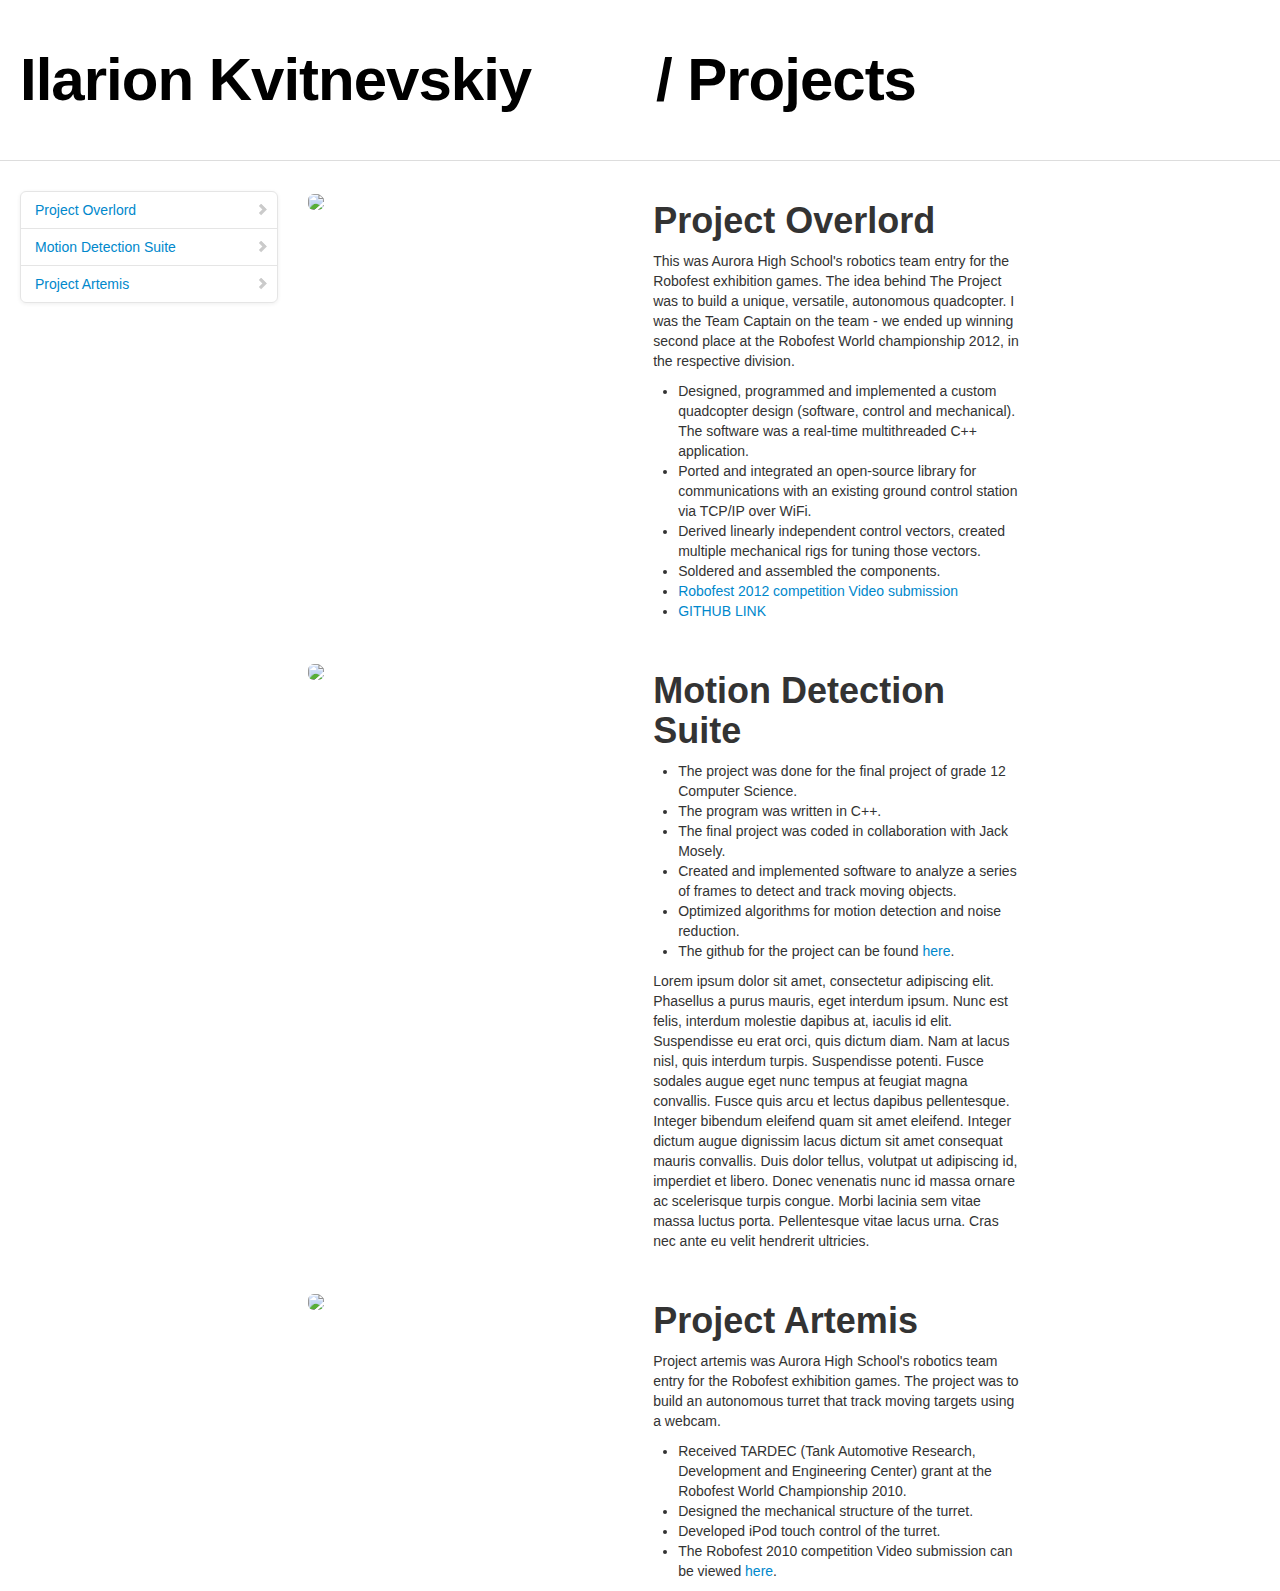
==== bootstraptest.html @ e92606df "Small text changes" ====
<!DOCTYPE html>
<html lang="en">
	<head>
		<title>Ilarion Kvitnevskiy</title>
		<link href="assets/css/bootstrap.css" rel="stylesheet">
		<link href="assets/css/bootstrap-responsive.css" rel="stylesheet">
		<link href="assets/css/docs.css" rel="stylesheet">
		
		<!--[if lt IE 9]>
		<script src="assets/html5shiv.js"></script>
		<![endif]-->

	</head>
	<body data-spy="scroll" data-target=".bs-docs-sidebar" data-offset="100">
	<header class="jumbotron subhead" id="overview">
		<div class="container-fluid">
			<div class="row-fluid">
			<div class="span6"><h1>Ilarion Kvitnevskiy</h1></div>
			<div class="span6"><h1>/ Projects</h1></div>
			</h1>
			</div>
		</div>
	</header>
	<div class="container-fluid">
		<div class="row-fluid">
			<div class="span3 bs-docs-sidebar">
					<ul class="nav nav-list bs-docs-sidenav affix-top">
						<li class=""><a href="#id_quad"><i class="icon-chevron-right"></i> Project Overlord</a></li>
						<li class=""><a href="#id_motiondetect"><i class="icon-chevron-right"></i> Motion Detection Suite</a></li>
						<li class=""><a href="#id_turret"><i class="icon-chevron-right"></i> Project Artemis</a></li>
					</ul>
				
			</div>
			

			
			<div class="span9">
				<div class="row-fluid">
					<section id="id_quad">
						<div class="span4">
							<div class="row">
							<img src="assets/img/quad/DSCN7754_025.JPG" class="img-rounded">
							</div>
							<!--<div class="row">
							<iframe  src="http://www.youtube.com/embed/2z2uKEWA9NI" frameborder="0" allowfullscreen></iframe>
							</div>-->
						</div>
						<div class="span5">
							<h1>Project Overlord</h1>
							<p>
							
								This was Aurora High School's robotics team entry for the Robofest exhibition games. The idea behind The Project was to build a unique, versatile, autonomous quadcopter. I was the Team Captain on the team - we ended up winning second place at the Robofest World championship 2012, in the respective division. </p>
							<ul>
								<li>Designed, programmed and implemented a custom quadcopter design (software, control and mechanical). The software was a real-time multithreaded C++ application.</li>
								<li>Ported and integrated an open-source library for communications with an existing ground control station via TCP/IP over WiFi.</li>
								<li>Derived linearly independent control vectors, created multiple mechanical rigs for tuning those vectors.</li>
								<li>Soldered and assembled the components.</li>
								<li><a href="http://www.youtube.com/watch?v=2z2uKEWA9NI">Robofest 2012 competition Video submission</a></li>
								<li><a href="https://github.com/larrykvit/quadcopter_flight_software">GITHUB LINK</a></li>
							</ul>
						</div>
					</section>
				</div>
				<div class="row-fluid">
					<section id="id_motiondetect">
						<div class="span4">
						<div class="row">
							<img src="http://3.bp.blogspot.com/-UqjWB9TwtiM/TYO5imrr7mI/AAAAAAAAC6s/7noT_Caae9M/s1600/5_25placeholder-hollywood.jpg" class="img-rounded">
							</div>
						</div>
						<div class="span5">
							<h1>Motion Detection Suite</h1>
							<p><ul>
								<li>The project was done for the final project of grade 12 Computer Science.</li>
								<li>The program was written in C++.</li>
								<li>The final project was coded in collaboration with Jack Mosely.</li>
								<li>Created and implemented software to analyze a series of frames to detect and track moving objects.</li>
								<li>Optimized algorithms for motion detection and noise reduction.</li>
								<li>The github for the project can be found <a href="https://github.com/larrykvit/Motion_Detection_Suite">here</a>.</li>
							</ul></p>
							<p>
							Lorem ipsum dolor sit amet, consectetur adipiscing elit. Phasellus a purus mauris, eget interdum ipsum. Nunc est felis, interdum molestie dapibus at, iaculis id elit. Suspendisse eu erat orci, quis dictum diam. Nam at lacus nisl, quis interdum turpis. Suspendisse potenti. Fusce sodales augue eget nunc tempus at feugiat magna convallis. Fusce quis arcu et lectus dapibus pellentesque. Integer bibendum eleifend quam sit amet eleifend. Integer dictum augue dignissim lacus dictum sit amet consequat mauris convallis. Duis dolor tellus, volutpat ut adipiscing id, imperdiet et libero. Donec venenatis nunc id massa ornare ac scelerisque turpis congue. Morbi lacinia sem vitae massa luctus porta. Pellentesque vitae lacus urna. Cras nec ante eu velit hendrerit ultricies.
							</p>
						</div>
					</section>
				</div>
				<div class="row-fluid">
					<section id="id_turret">
						<div class="span4">
						<div class="row">
							<img src="http://3.bp.blogspot.com/-UqjWB9TwtiM/TYO5imrr7mI/AAAAAAAAC6s/7noT_Caae9M/s1600/5_25placeholder-hollywood.jpg" class="img-rounded">
						</div>
						</div>
						<div class="span5">
							<h1>Project Artemis</h1>
							<p>Project artemis was Aurora High School's robotics team entry for the Robofest exhibition games.
							The project was to build an autonomous turret that track moving targets using a webcam.</p>
							<p>
							<ul>
								<li>Received TARDEC (Tank Automotive Research, Development and Engineering Center) grant at the Robofest World Championship 2010.</li>
								<li>Designed the mechanical structure of the turret.</li>
								<li>Developed iPod touch control of the turret.</li>
								<li>The Robofest 2010 competition Video submission can be viewed <a href="http://www.artemis.cheshire.ca/artemis.html">here</a>.
							</ul></p>
						</div>
					</section>
				</div>
				
			</div>
		</div>
	</div>
	<!--Footer-->
	<div class="container-fluid">
	
	</div>
	<!--At the end of the document so the page loads faster-->
	<script src="assets/js/jquery-1.8.2.min.js"></script>
	<script src="assets/js/bootstrap.js"></script>
	<script src="assets/js/my_navbar.js"></script>
	<script type="text/javascript">

	  var _gaq = _gaq || [];
	  _gaq.push(['_setAccount', 'UA-35232769-1']);
	  _gaq.push(['_trackPageview']);

	  (function() {
		var ga = document.createElement('script'); ga.type = 'text/javascript'; ga.async = true;
		ga.src = ('https:' == document.location.protocol ? 'https://ssl' : 'http://www') + '.google-analytics.com/ga.js';
		var s = document.getElementsByTagName('script')[0]; s.parentNode.insertBefore(ga, s);
	  })();

	</script>
	</body>
	
</html>
---- assets/css/docs.css ----
/* Add additional stylesheets below
-------------------------------------------------- */
/*
  Bootstrap's documentation styles
  Special styles for presenting Bootstrap's documentation and examples
*/



/* Body and structure
-------------------------------------------------- */

body {
  position: relative;
  padding-top: 40px;
}

/* Code in headings */
h3 code {
  font-size: 14px;
  font-weight: normal;
}



/* Tweak navbar brand link to be super sleek
-------------------------------------------------- */

body > .navbar {
  font-size: 13px;
}

/* Change the docs' brand */
body > .navbar .brand {
  padding-right: 0;
  padding-left: 0;
  margin-left: 20px;
  float: right;
  font-weight: bold;
  color: #000;
  text-shadow: 0 1px 0 rgba(255,255,255,.1), 0 0 30px rgba(255,255,255,.125);
  -webkit-transition: all .2s linear;
     -moz-transition: all .2s linear;
          transition: all .2s linear;
}
body > .navbar .brand:hover {
  text-decoration: none;
  text-shadow: 0 1px 0 rgba(255,255,255,.1), 0 0 30px rgba(255,255,255,.4);
}


/* Sections
-------------------------------------------------- */

/* padding for in-page bookmarks and fixed navbar */
section {
  padding-top: 30px;
}
section > .page-header,
section > .lead {
  color: #5a5a5a;
}
section > ul li {
  margin-bottom: 5px;
}

/* Separators (hr) */
.bs-docs-separator {
  margin: 40px 0 39px;
}

/* Faded out hr */
hr.soften {
  height: 1px;
  margin: 70px 0;
  background-image: -webkit-linear-gradient(left, rgba(0,0,0,0), rgba(0,0,0,.1), rgba(0,0,0,0));
  background-image:    -moz-linear-gradient(left, rgba(0,0,0,0), rgba(0,0,0,.1), rgba(0,0,0,0));
  background-image:     -ms-linear-gradient(left, rgba(0,0,0,0), rgba(0,0,0,.1), rgba(0,0,0,0));
  background-image:      -o-linear-gradient(left, rgba(0,0,0,0), rgba(0,0,0,.1), rgba(0,0,0,0));
  border: 0;
}



/* Jumbotrons
-------------------------------------------------- */

/* Base class
------------------------- */
.jumbotron {
  position: relative;
  padding: 0 0 40px 0;
  color: #000;
  text-align: center;
  }
.jumbotron h1 {
  font-size: 80px;
  font-weight: bold;
  letter-spacing: -1px;
  line-height: 1;
}
.jumbotron p {
  font-size: 24px;
  font-weight: 300;
  line-height: 30px;
  margin-bottom: 30px;
}

/* Link styles (used on .masthead-links as well) */
.jumbotron a {
  color: #fff;
  color: rgba(255,255,255,.5);
  -webkit-transition: all .2s ease-in-out;
     -moz-transition: all .2s ease-in-out;
          transition: all .2s ease-in-out;
}
.jumbotron a:hover {
  color: #fff;
  text-shadow: 0 0 10px rgba(255,255,255,.25);
}

/* Download button */
.masthead .btn {
  padding: 14px 24px;
  font-size: 24px;
  font-weight: 200;
  color: #fff; /* redeclare to override the `.jumbotron a` */
  border: 0;
  -webkit-border-radius: 6px;
     -moz-border-radius: 6px;
          border-radius: 6px;
  -webkit-box-shadow: inset 0 1px 0 rgba(255,255,255,.1), 0 1px 5px rgba(0,0,0,.25);
     -moz-box-shadow: inset 0 1px 0 rgba(255,255,255,.1), 0 1px 5px rgba(0,0,0,.25);
          box-shadow: inset 0 1px 0 rgba(255,255,255,.1), 0 1px 5px rgba(0,0,0,.25);
  -webkit-transition: none;
     -moz-transition: none;
          transition: none;
}
.masthead .btn:hover {
  -webkit-box-shadow: inset 0 1px 0 rgba(255,255,255,.1), 0 1px 5px rgba(0,0,0,.25);
     -moz-box-shadow: inset 0 1px 0 rgba(255,255,255,.1), 0 1px 5px rgba(0,0,0,.25);
          box-shadow: inset 0 1px 0 rgba(255,255,255,.1), 0 1px 5px rgba(0,0,0,.25);
}
.masthead .btn:active {
  -webkit-box-shadow: inset 0 2px 4px rgba(0,0,0,.1), 0 1px 0 rgba(255,255,255,.1);
     -moz-box-shadow: inset 0 2px 4px rgba(0,0,0,.1), 0 1px 0 rgba(255,255,255,.1);
          box-shadow: inset 0 2px 4px rgba(0,0,0,.1), 0 1px 0 rgba(255,255,255,.1);
}


/* Pattern overlay
------------------------- */
.jumbotron .container {
  position: relative;
  z-index: 2;
}
.jumbotron:after {
  content: '';
  display: block;
  position: absolute;
  top: 0;
  right: 0;
  bottom: 0;
  left: 0;
  opacity: .4;
}

/* Masthead (docs home)
------------------------- */
.masthead {
  padding: 70px 0 80px;
  margin-bottom: 0;
  color: #fff;
}
.masthead h1 {
  font-size: 120px;
  line-height: 1;
  letter-spacing: -2px;
}
.masthead p {
  font-size: 40px;
  font-weight: 200;
  line-height: 1.25;
}

/* Textual links in masthead */
.masthead-links {
  margin: 0;
  list-style: none;
}
.masthead-links li {
  display: inline;
  padding: 0 10px;
  color: rgba(255,255,255,.25);
}

/* Social proof buttons from GitHub & Twitter */
.bs-docs-social {
  padding: 15px 0;
  text-align: center;
  background-color: #f5f5f5;
  border-top: 1px solid #fff;
  border-bottom: 1px solid #ddd;
}

/* Quick links on Home */
.bs-docs-social-buttons {
  margin-left: 0;
  margin-bottom: 0;
  padding-left: 0;
  list-style: none;
}
.bs-docs-social-buttons li {
  display: inline-block;
  padding: 5px 8px;
  line-height: 1;
  *display: inline;
  *zoom: 1;
}

/* Subhead (other pages)
------------------------- */
.subhead {
  text-align: left;
  border-bottom: 1px solid #ddd;
}
.subhead h1 {
  font-size: 60px;
}
.subhead p {
  margin-bottom: 20px;
}
.subhead .navbar {
  display: none;
}



/* Marketing section of Overview
-------------------------------------------------- */

.marketing {
  text-align: center;
  color: #5a5a5a;
}
.marketing h1 {
  margin: 60px 0 10px;
  font-size: 60px;
  font-weight: 200;
  line-height: 1;
  letter-spacing: -1px;
}
.marketing h2 {
  font-weight: 200;
  margin-bottom: 5px;
}
.marketing p {
  font-size: 16px;
  line-height: 1.5;
}
.marketing .marketing-byline {
  margin-bottom: 40px;
  font-size: 20px;
  font-weight: 300;
  line-height: 25px;
  color: #999;
}
.marketing img {
  display: block;
  margin: 0 auto 30px;
}



/* Footer
-------------------------------------------------- */

.footer {
  padding: 70px 0;
  margin-top: 70px;
  border-top: 1px solid #e5e5e5;
  background-color: #f5f5f5;
}
.footer p {
  margin-bottom: 0;
  color: #777;
}
.footer-links {
  margin: 10px 0;
}
.footer-links li {
  display: inline;
  margin-right: 10px;
}



/* Special grid styles
-------------------------------------------------- */

.show-grid {
  margin-top: 10px;
  margin-bottom: 20px;
}
.show-grid [class*="span"] {
  background-color: #eee;
  text-align: center;
  -webkit-border-radius: 3px;
     -moz-border-radius: 3px;
          border-radius: 3px;
  min-height: 40px;
  line-height: 40px;
}
.show-grid:hover [class*="span"] {
  background: #ddd;
}
.show-grid .show-grid {
  margin-top: 0;
  margin-bottom: 0;
}
.show-grid .show-grid [class*="span"] {
  background-color: #ccc;
}



/* Mini layout previews
-------------------------------------------------- */
.mini-layout {
  border: 1px solid #ddd;
  -webkit-border-radius: 6px;
     -moz-border-radius: 6px;
          border-radius: 6px;
  -webkit-box-shadow: 0 1px 2px rgba(0,0,0,.075);
     -moz-box-shadow: 0 1px 2px rgba(0,0,0,.075);
          box-shadow: 0 1px 2px rgba(0,0,0,.075);
}
.mini-layout,
.mini-layout .mini-layout-body,
.mini-layout.fluid .mini-layout-sidebar {
  height: 300px;
}
.mini-layout {
  margin-bottom: 20px;
  padding: 9px;
}
.mini-layout div {
  -webkit-border-radius: 3px;
     -moz-border-radius: 3px;
          border-radius: 3px;
}
.mini-layout .mini-layout-body {
  background-color: #dceaf4;
  margin: 0 auto;
  width: 70%;
}
.mini-layout.fluid .mini-layout-sidebar,
.mini-layout.fluid .mini-layout-header,
.mini-layout.fluid .mini-layout-body {
  float: left;
}
.mini-layout.fluid .mini-layout-sidebar {
  background-color: #bbd8e9;
  width: 20%;
}
.mini-layout.fluid .mini-layout-body {
  width: 77.5%;
  margin-left: 2.5%;
}



/* Download page
-------------------------------------------------- */

.download .page-header {
  margin-top: 36px;
}
.page-header .toggle-all {
  margin-top: 5px;
}

/* Space out h3s when following a section */
.download h3 {
  margin-bottom: 5px;
}
.download-builder input + h3,
.download-builder .checkbox + h3 {
  margin-top: 9px;
}

/* Fields for variables */
.download-builder input[type=text] {
  margin-bottom: 9px;
  font-family: Menlo, Monaco, "Courier New", monospace;
  font-size: 12px;
  color: #d14;
}
.download-builder input[type=text]:focus {
  background-color: #fff;
}

/* Custom, larger checkbox labels */
.download .checkbox {
  padding: 6px 10px 6px 25px;
  font-size: 13px;
  line-height: 18px;
  color: #555;
  background-color: #f9f9f9;
  -webkit-border-radius: 3px;
     -moz-border-radius: 3px;
          border-radius: 3px;
  cursor: pointer;
}
.download .checkbox:hover {
  color: #333;
  background-color: #f5f5f5;
}
.download .checkbox small {
  font-size: 12px;
  color: #777;
}

/* Variables section */
#variables label {
  margin-bottom: 0;
}

/* Giant download button */
.download-btn {
  margin: 36px 0 108px;
}
#download p,
#download h4 {
  max-width: 50%;
  margin: 0 auto;
  color: #999;
  text-align: center;
}
#download h4 {
  margin-bottom: 0;
}
#download p {
  margin-bottom: 18px;
}
.download-btn .btn {
  display: block;
  width: auto;
  padding: 19px 24px;
  margin-bottom: 27px;
  font-size: 30px;
  line-height: 1;
  text-align: center;
  -webkit-border-radius: 6px;
     -moz-border-radius: 6px;
          border-radius: 6px;
}



/* Misc
-------------------------------------------------- */

/* Make tables spaced out a bit more */
h2 + table,
h3 + table,
h4 + table,
h2 + .row {
  margin-top: 5px;
}

/* Example sites showcase */
.example-sites {
  xmargin-left: 20px;
}
.example-sites img {
  max-width: 100%;
  margin: 0 auto;
}

.scrollspy-example {
  height: 200px;
  overflow: auto;
  position: relative;
}


/* Fake the :focus state to demo it */
.focused {
  border-color: rgba(82,168,236,.8);
  -webkit-box-shadow: inset 0 1px 3px rgba(0,0,0,.1), 0 0 8px rgba(82,168,236,.6);
     -moz-box-shadow: inset 0 1px 3px rgba(0,0,0,.1), 0 0 8px rgba(82,168,236,.6);
          box-shadow: inset 0 1px 3px rgba(0,0,0,.1), 0 0 8px rgba(82,168,236,.6);
  outline: 0;
}

/* For input sizes, make them display block */
.docs-input-sizes select,
.docs-input-sizes input[type=text] {
  display: block;
  margin-bottom: 9px;
}

/* Icons
------------------------- */
.the-icons {
  margin-left: 0;
  list-style: none;
}
.the-icons li {
  float: left;
  width: 25%;
  line-height: 25px;
}
.the-icons i:hover {
  background-color: rgba(255,0,0,.25);
}

/* Example page
------------------------- */
.bootstrap-examples p {
  font-size: 13px;
  line-height: 18px;
}
.bootstrap-examples .thumbnail {
  margin-bottom: 9px;
  background-color: #fff;
}



/* Bootstrap code examples
-------------------------------------------------- */

/* Base class */
.bs-docs-example {
  position: relative;
  margin: 15px 0;
  padding: 39px 19px 14px;
  *padding-top: 19px;
  background-color: #fff;
  border: 1px solid #ddd;
  -webkit-border-radius: 4px;
     -moz-border-radius: 4px;
          border-radius: 4px;
}

/* Echo out a label for the example */
.bs-docs-example:after {
  content: "Example";
  position: absolute;
  top: -1px;
  left: -1px;
  padding: 3px 7px;
  font-size: 12px;
  font-weight: bold;
  background-color: #f5f5f5;
  border: 1px solid #ddd;
  color: #9da0a4;
  -webkit-border-radius: 4px 0 4px 0;
     -moz-border-radius: 4px 0 4px 0;
          border-radius: 4px 0 4px 0;
}

/* Remove spacing between an example and it's code */
.bs-docs-example + .prettyprint {
  margin-top: -20px;
  padding-top: 15px;
}

/* Tweak examples
------------------------- */
.bs-docs-example > p:last-child {
  margin-bottom: 0;
}
.bs-docs-example .table,
.bs-docs-example .progress,
.bs-docs-example .well,
.bs-docs-example .alert,
.bs-docs-example .hero-unit,
.bs-docs-example .pagination,
.bs-docs-example .navbar,
.bs-docs-example > .nav,
.bs-docs-example blockquote {
  margin-bottom: 5px;
}
.bs-docs-example .pagination {
  margin-top: 0;
}
.bs-navbar-top-example,
.bs-navbar-bottom-example {
  z-index: 1;
  padding: 0;
  height: 90px;
  overflow: hidden; /* cut the drop shadows off */
}
.bs-navbar-top-example .navbar-fixed-top,
.bs-navbar-bottom-example .navbar-fixed-bottom {
  margin-left: 0;
  margin-right: 0;
}
.bs-navbar-top-example {
  -webkit-border-radius: 0 0 4px 4px;
     -moz-border-radius: 0 0 4px 4px;
          border-radius: 0 0 4px 4px;
}
.bs-navbar-top-example:after {
  top: auto;
  bottom: -1px;
  -webkit-border-radius: 0 4px 0 4px;
     -moz-border-radius: 0 4px 0 4px;
          border-radius: 0 4px 0 4px;
}
.bs-navbar-bottom-example {
  -webkit-border-radius: 4px 4px 0 0;
     -moz-border-radius: 4px 4px 0 0;
          border-radius: 4px 4px 0 0;
}
.bs-navbar-bottom-example .navbar {
  margin-bottom: 0;
}
form.bs-docs-example {
  padding-bottom: 19px;
}

/* Images */
.bs-docs-example-images img {
  margin: 10px;
  display: inline-block;
}

/* Tooltips */
.bs-docs-tooltip-examples {
  text-align: center;
  margin: 0 0 10px;
  list-style: none;
}
.bs-docs-tooltip-examples li {
  display: inline;
  padding: 0 10px;
}

/* Popovers */
.bs-docs-example-popover {
  padding-bottom: 24px;
  background-color: #f9f9f9;
}
.bs-docs-example-popover .popover {
  position: relative;
  display: block;
  float: left;
  width: 260px;
  margin: 20px;
}



/* Responsive docs
-------------------------------------------------- */

/* Utility classes table
------------------------- */
.responsive-utilities th small {
  display: block;
  font-weight: normal;
  color: #999;
}
.responsive-utilities tbody th {
  font-weight: normal;
}
.responsive-utilities td {
  text-align: center;
}
.responsive-utilities td.is-visible {
  color: #468847;
  background-color: #dff0d8 !important;
}
.responsive-utilities td.is-hidden {
  color: #ccc;
  background-color: #f9f9f9 !important;
}

/* Responsive tests
------------------------- */
.responsive-utilities-test {
  margin-top: 5px;
  margin-left: 0;
  list-style: none;
  overflow: hidden; /* clear floats */
}
.responsive-utilities-test li {
  position: relative;
  float: left;
  width: 25%;
  height: 43px;
  font-size: 14px;
  font-weight: bold;
  line-height: 43px;
  color: #999;
  text-align: center;
  border: 1px solid #ddd;
  -webkit-border-radius: 4px;
     -moz-border-radius: 4px;
          border-radius: 4px;
}
.responsive-utilities-test li + li {
  margin-left: 10px;
}
.responsive-utilities-test span {
  position: absolute;
  top:    -1px;
  left:   -1px;
  right:  -1px;
  bottom: -1px;
  -webkit-border-radius: 4px;
     -moz-border-radius: 4px;
          border-radius: 4px;
}
.responsive-utilities-test span {
  color: #468847;
  background-color: #dff0d8;
  border: 1px solid #d6e9c6;
}



/* Sidenav for Docs
-------------------------------------------------- */

.bs-docs-sidenav {
  width: 228px;
  margin: 30px 0 0;
  padding: 0;
  background-color: #fff;
  -webkit-border-radius: 6px;
     -moz-border-radius: 6px;
          border-radius: 6px;
  -webkit-box-shadow: 0 1px 4px rgba(0,0,0,.065);
     -moz-box-shadow: 0 1px 4px rgba(0,0,0,.065);
          box-shadow: 0 1px 4px rgba(0,0,0,.065);
}
.bs-docs-sidenav > li > a {
  display: block;
  *width: 190px;
  margin: 0 0 -1px;
  padding: 8px 14px;
  border: 1px solid #e5e5e5;
}
.bs-docs-sidenav > li:first-child > a {
  -webkit-border-radius: 6px 6px 0 0;
     -moz-border-radius: 6px 6px 0 0;
          border-radius: 6px 6px 0 0;
}
.bs-docs-sidenav > li:last-child > a {
  -webkit-border-radius: 0 0 6px 6px;
     -moz-border-radius: 0 0 6px 6px;
          border-radius: 0 0 6px 6px;
}
.bs-docs-sidenav > .active > a {
  position: relative;
  z-index: 2;
  padding: 9px 15px;
  border: 0;
  text-shadow: 0 1px 0 rgba(0,0,0,.15);
  -webkit-box-shadow: inset 1px 0 0 rgba(0,0,0,.1), inset -1px 0 0 rgba(0,0,0,.1);
     -moz-box-shadow: inset 1px 0 0 rgba(0,0,0,.1), inset -1px 0 0 rgba(0,0,0,.1);
          box-shadow: inset 1px 0 0 rgba(0,0,0,.1), inset -1px 0 0 rgba(0,0,0,.1);
}
/* Chevrons */
.bs-docs-sidenav .icon-chevron-right {
  float: right;
  margin-top: 2px;
  margin-right: -6px;
  opacity: .25;
}
.bs-docs-sidenav > li > a:hover {
  background-color: #f5f5f5;
}
.bs-docs-sidenav a:hover .icon-chevron-right {
  opacity: .5;
}
.bs-docs-sidenav .active .icon-chevron-right,
.bs-docs-sidenav .active a:hover .icon-chevron-right {
  background-image: url(../img/glyphicons-halflings-white.png);
  opacity: 1;
}
.bs-docs-sidenav.affix {
  top: 40px;
}
.bs-docs-sidenav.affix-bottom {
  position: absolute;
  top: auto;
  bottom: 270px;
}




/* Responsive
-------------------------------------------------- */

/* Desktop large
------------------------- */
@media (min-width: 1200px) {
  .bs-docs-container {
    max-width: 970px;
  }
  .bs-docs-sidenav {
    width: 258px;
  }
}

/* Desktop
------------------------- */
@media (max-width: 980px) {
  /* Unfloat brand */
  body > .navbar-fixed-top .brand {
    float: left;
    margin-left: 0;
    padding-left: 10px;
    padding-right: 10px;
  }

  /* Inline-block quick links for more spacing */
  .quick-links li {
    display: inline-block;
    margin: 5px;
  }

  /* When affixed, space properly */
  .bs-docs-sidenav {
    top: 0;
    margin-top: 30px;
    margin-right: 0;
  }
}

/* Tablet to desktop
------------------------- */
@media (min-width: 768px) and (max-width: 980px) {
  /* Remove any padding from the body */
  body {
    padding-top: 0;
  }
  /* Widen masthead and social buttons to fill body padding */
  .jumbotron {
    margin-top: -20px; /* Offset bottom margin on .navbar */
  }
  /* Adjust sidenav width */
  .bs-docs-sidenav {
    width: 166px;
    margin-top: 20px;
  }
  .bs-docs-sidenav.affix {
    top: 0;
  }
}

/* Tablet
------------------------- */
@media (max-width: 767px) {
  /* Remove any padding from the body */
  body {
    padding-top: 0;
  }

  /* Widen masthead and social buttons to fill body padding */
  .jumbotron {
    padding: 40px 20px;
    margin-top:   -20px; /* Offset bottom margin on .navbar */
    margin-right: -20px;
    margin-left:  -20px;
  }
  .masthead h1 {
    font-size: 90px;
  }
  .masthead p,
  .masthead .btn {
    font-size: 24px;
  }
  .marketing .span4 {
    margin-bottom: 40px;
  }
  .bs-docs-social {
    margin: 0 -20px;
  }

  /* Space out the show-grid examples */
  .show-grid [class*="span"] {
    margin-bottom: 5px;
  }

  /* Sidenav */
  .bs-docs-sidenav {
    width: auto;
    margin-bottom: 20px;
  }
  .bs-docs-sidenav.affix {
    position: static;
    width: auto;
    top: 0;
  }

  /* Unfloat the back to top link in footer */
  .footer {
    margin-left: -20px;
    margin-right: -20px;
    padding-left: 20px;
    padding-right: 20px;
  }
  .footer p {
    margin-bottom: 9px;
  }
}

/* Landscape phones
------------------------- */
@media (max-width: 480px) {
  /* Remove padding above jumbotron */
  body {
    padding-top: 0;
  }

  /* Change up some type stuff */
  h2 small {
    display: block;
  }

  /* Downsize the jumbotrons */
  .jumbotron h1 {
    font-size: 60px;
  }
  .jumbotron p,
  .jumbotron .btn {
    font-size: 20px;
  }
  .jumbotron .btn {
    display: block;
    margin: 0 auto;
  }

  /* center align subhead text like the masthead */
  .subhead h1,
  .subhead p {
    text-align: center;
  }

  /* Marketing on home */
  .marketing h1 {
    font-size: 40px;
  }

  /* center example sites */
  .example-sites {
    margin-left: 0;
  }
  .example-sites > li {
    float: none;
    display: block;
    max-width: 280px;
    margin: 0 auto 18px;
    text-align: center;
  }
  .example-sites .thumbnail > img {
    max-width: 270px;
  }

  /* Do our best to make tables work in narrow viewports */
  table code {
    white-space: normal;
    word-wrap: break-word;
    word-break: break-all;
  }

  /* Modal example */
  .modal-example .modal {
    position: relative;
    top: auto;
    right: auto;
    bottom: auto;
    left: auto;
  }

  /* Unfloat the back to top in footer to prevent odd text wrapping */
  .footer .pull-right {
    float: none;
  }
}
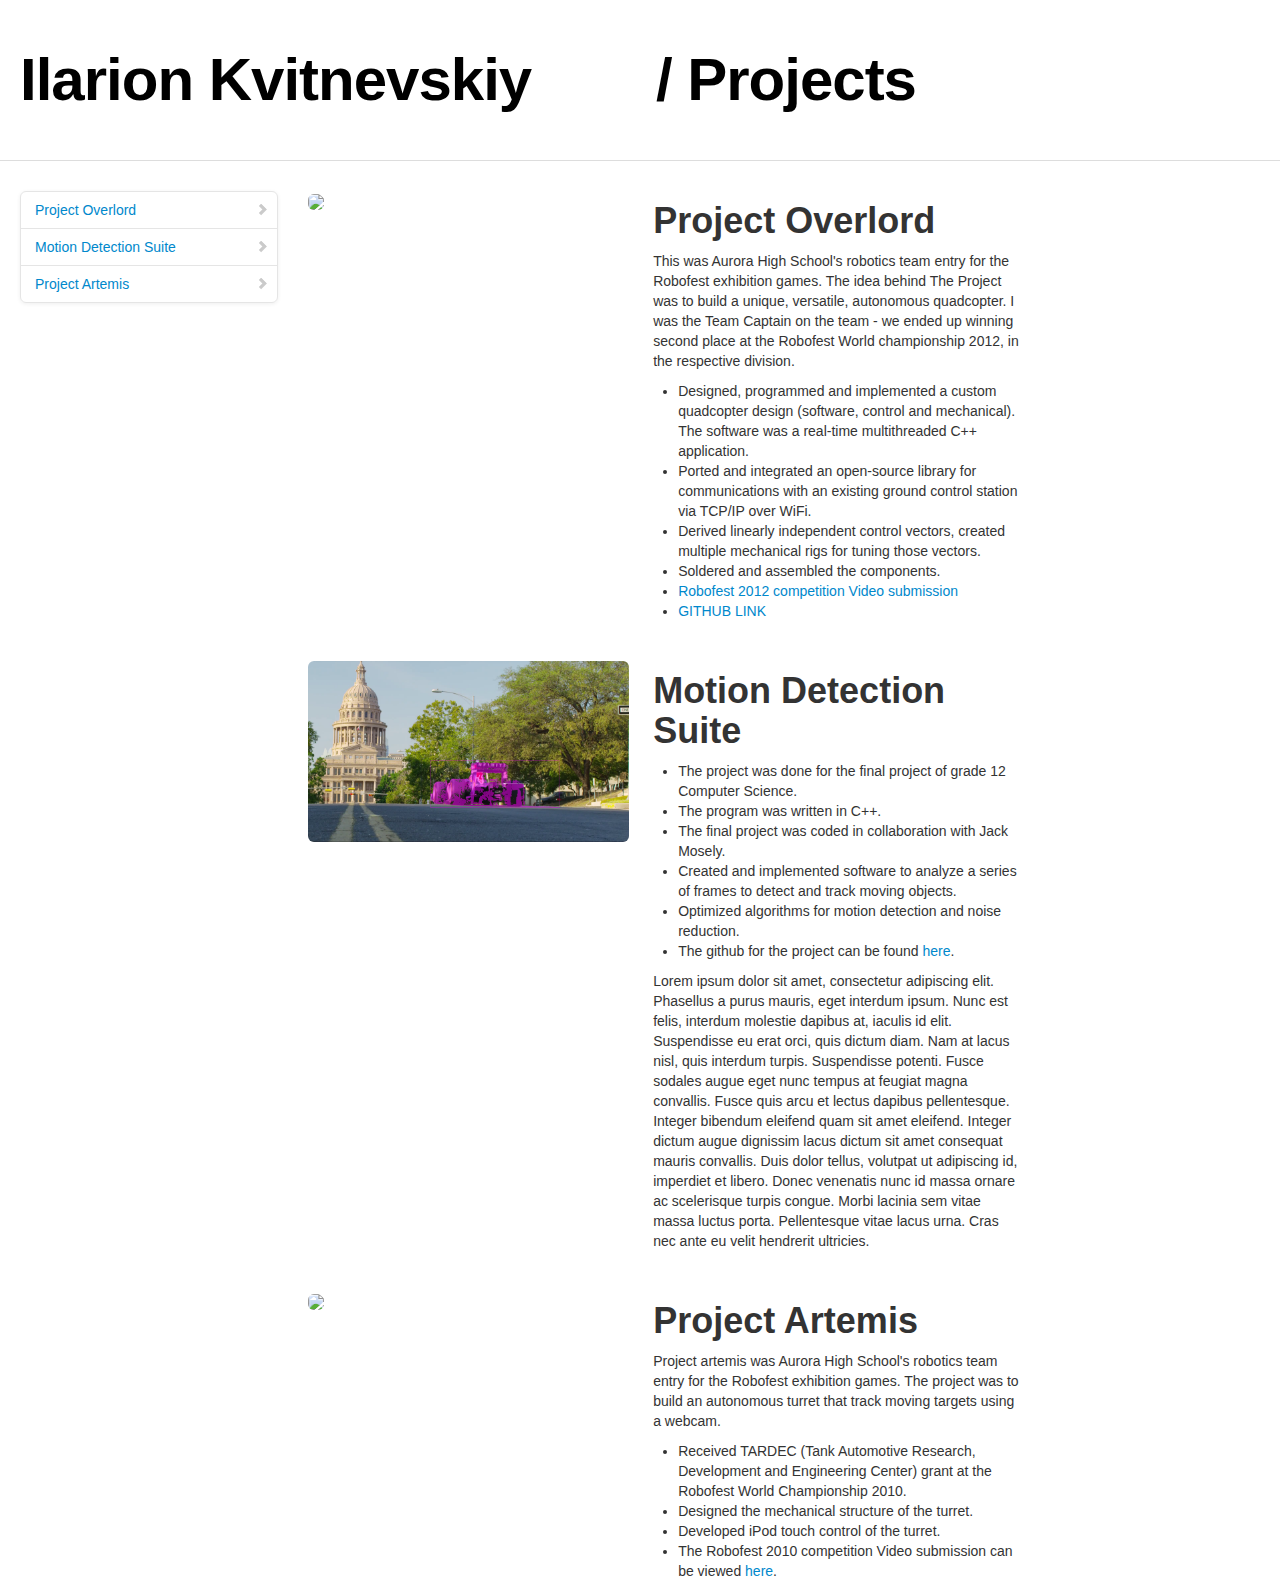
==== commit 0e8a3d29: "Added new image" ====
--- a/bootstraptest.html
+++ b/bootstraptest.html
@@ -65,7 +65,7 @@
 					<section id="id_motiondetect">
 						<div class="span4">
 						<div class="row">
-							<img src="http://3.bp.blogspot.com/-UqjWB9TwtiM/TYO5imrr7mI/AAAAAAAAC6s/7noT_Caae9M/s1600/5_25placeholder-hollywood.jpg" class="img-rounded">
+							<img src="assets/img/image_m6.png" class="img-rounded">
 							</div>
 						</div>
 						<div class="span5">
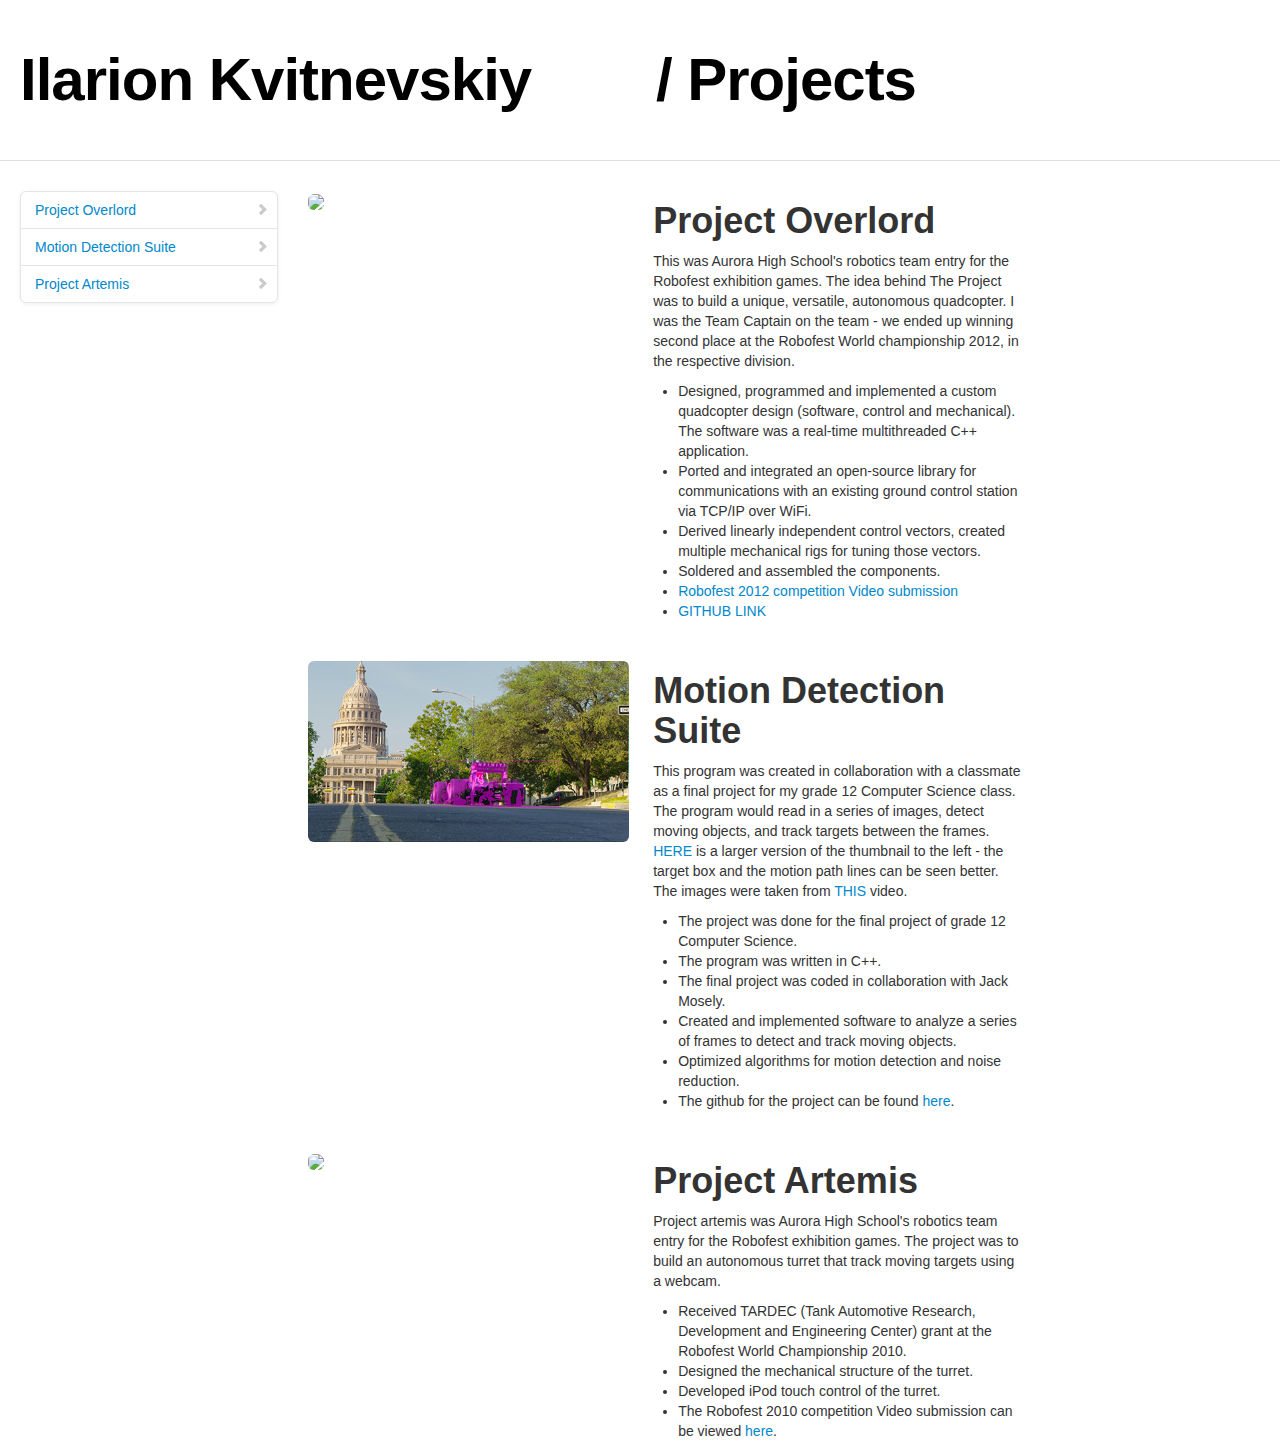
==== commit 87eae5e3: "More images, more text" ====
--- a/bootstraptest.html
+++ b/bootstraptest.html
@@ -65,11 +65,12 @@
 					<section id="id_motiondetect">
 						<div class="span4">
 						<div class="row">
-							<img src="assets/img/image_m6.png" class="img-rounded">
+							<img src="assets/img/image_m6_025.png" class="img-rounded">
 							</div>
 						</div>
 						<div class="span5">
 							<h1>Motion Detection Suite</h1>
+							<p>This program was created in collaboration with a classmate as a final project for my grade 12 Computer Science class. The program would read in a series of images, detect moving objects, and track targets between the frames. <a href="/assets/img/image_m6.png">HERE</a> is a larger version of the thumbnail to the left - the target box and the motion path lines can be seen better. The images were taken from <a href="http://www.youtube.com/watch?v=0tEHQJn_hxo">THIS</a> video.</p>
 							<p><ul>
 								<li>The project was done for the final project of grade 12 Computer Science.</li>
 								<li>The program was written in C++.</li>
@@ -78,9 +79,6 @@
 								<li>Optimized algorithms for motion detection and noise reduction.</li>
 								<li>The github for the project can be found <a href="https://github.com/larrykvit/Motion_Detection_Suite">here</a>.</li>
 							</ul></p>
-							<p>
-							Lorem ipsum dolor sit amet, consectetur adipiscing elit. Phasellus a purus mauris, eget interdum ipsum. Nunc est felis, interdum molestie dapibus at, iaculis id elit. Suspendisse eu erat orci, quis dictum diam. Nam at lacus nisl, quis interdum turpis. Suspendisse potenti. Fusce sodales augue eget nunc tempus at feugiat magna convallis. Fusce quis arcu et lectus dapibus pellentesque. Integer bibendum eleifend quam sit amet eleifend. Integer dictum augue dignissim lacus dictum sit amet consequat mauris convallis. Duis dolor tellus, volutpat ut adipiscing id, imperdiet et libero. Donec venenatis nunc id massa ornare ac scelerisque turpis congue. Morbi lacinia sem vitae massa luctus porta. Pellentesque vitae lacus urna. Cras nec ante eu velit hendrerit ultricies.
-							</p>
 						</div>
 					</section>
 				</div>
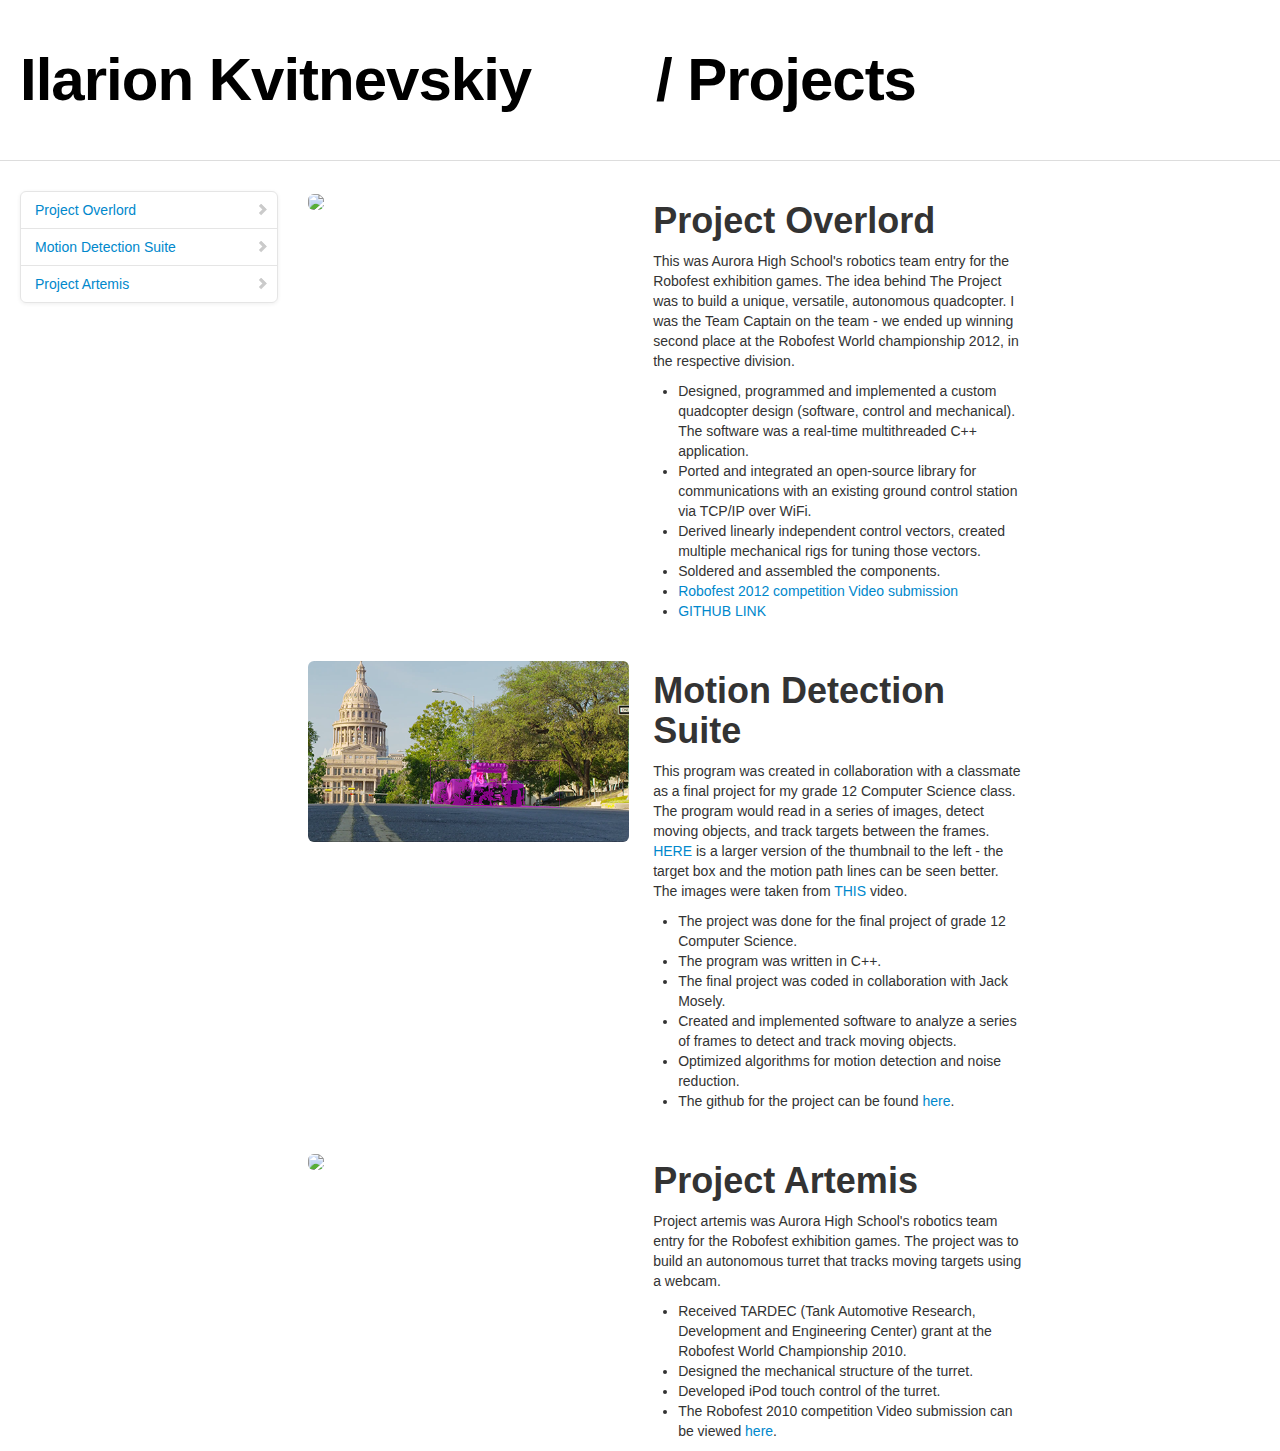
==== commit 97947c35: "Last picture's in, also fixed typos" ====
--- a/bootstraptest.html
+++ b/bootstraptest.html
@@ -1,6 +1,7 @@
 <!DOCTYPE html>
 <html lang="en">
 	<head>
+		<meta name="robots" content="noindex" />
 		<title>Ilarion Kvitnevskiy</title>
 		<link href="assets/css/bootstrap.css" rel="stylesheet">
 		<link href="assets/css/bootstrap-responsive.css" rel="stylesheet">
@@ -70,7 +71,7 @@
 						</div>
 						<div class="span5">
 							<h1>Motion Detection Suite</h1>
-							<p>This program was created in collaboration with a classmate as a final project for my grade 12 Computer Science class. The program would read in a series of images, detect moving objects, and track targets between the frames. <a href="/assets/img/image_m6.png">HERE</a> is a larger version of the thumbnail to the left - the target box and the motion path lines can be seen better. The images were taken from <a href="http://www.youtube.com/watch?v=0tEHQJn_hxo">THIS</a> video.</p>
+							<p>This program was created in collaboration with a classmate as a final project for my grade 12 Computer Science class. The program would read in a series of images, detect moving objects, and track targets between the frames. <a href="assets/img/image_m6.png">HERE</a> is a larger version of the thumbnail to the left - the target box and the motion path lines can be seen better. The images were taken from <a href="http://www.youtube.com/watch?v=0tEHQJn_hxo">THIS</a> video.</p>
 							<p><ul>
 								<li>The project was done for the final project of grade 12 Computer Science.</li>
 								<li>The program was written in C++.</li>
@@ -86,13 +87,13 @@
 					<section id="id_turret">
 						<div class="span4">
 						<div class="row">
-							<img src="http://3.bp.blogspot.com/-UqjWB9TwtiM/TYO5imrr7mI/AAAAAAAAC6s/7noT_Caae9M/s1600/5_25placeholder-hollywood.jpg" class="img-rounded">
+							<img src="assets/img/turret.JPG" class="img-rounded">
 						</div>
 						</div>
 						<div class="span5">
 							<h1>Project Artemis</h1>
 							<p>Project artemis was Aurora High School's robotics team entry for the Robofest exhibition games.
-							The project was to build an autonomous turret that track moving targets using a webcam.</p>
+							The project was to build an autonomous turret that tracks moving targets using a webcam.</p>
 							<p>
 							<ul>
 								<li>Received TARDEC (Tank Automotive Research, Development and Engineering Center) grant at the Robofest World Championship 2010.</li>
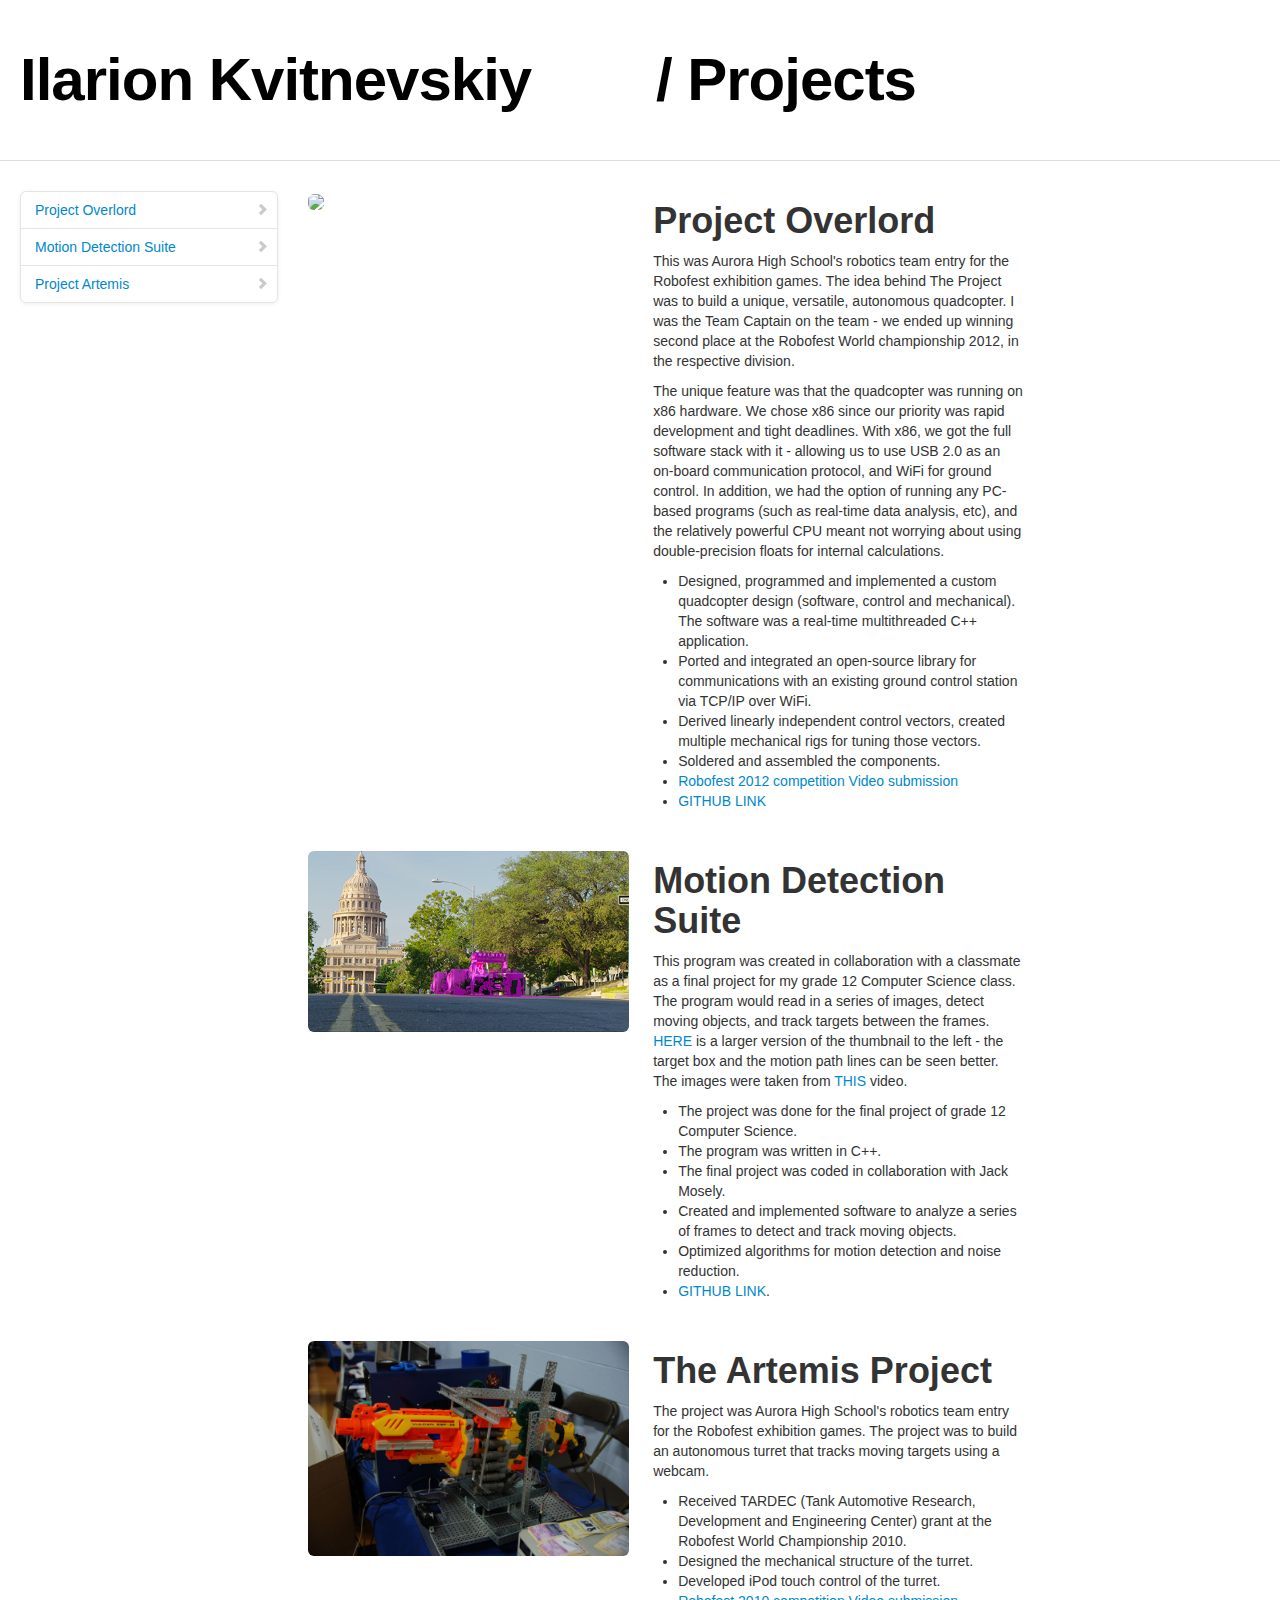
==== commit f5f93984: "Added content" ====
--- a/bootstraptest.html
+++ b/bootstraptest.html
@@ -51,6 +51,8 @@
 							<p>
 							
 								This was Aurora High School's robotics team entry for the Robofest exhibition games. The idea behind The Project was to build a unique, versatile, autonomous quadcopter. I was the Team Captain on the team - we ended up winning second place at the Robofest World championship 2012, in the respective division. </p>
+								<p></p>
+								<p>The unique feature was that the quadcopter was running on x86 hardware. We chose x86 since our priority was rapid development and tight deadlines. With x86, we got the full software stack with it - allowing us to use USB 2.0 as an on-board communication protocol, and WiFi for ground control. In addition, we had the option of running any PC-based programs (such as real-time data analysis, etc), and the relatively powerful CPU meant not worrying about using double-precision floats for internal calculations.</p>
 							<ul>
 								<li>Designed, programmed and implemented a custom quadcopter design (software, control and mechanical). The software was a real-time multithreaded C++ application.</li>
 								<li>Ported and integrated an open-source library for communications with an existing ground control station via TCP/IP over WiFi.</li>
@@ -78,7 +80,7 @@
 								<li>The final project was coded in collaboration with Jack Mosely.</li>
 								<li>Created and implemented software to analyze a series of frames to detect and track moving objects.</li>
 								<li>Optimized algorithms for motion detection and noise reduction.</li>
-								<li>The github for the project can be found <a href="https://github.com/larrykvit/Motion_Detection_Suite">here</a>.</li>
+								<li><a href="https://github.com/larrykvit/Motion_Detection_Suite">GITHUB LINK</a>.</li>
 							</ul></p>
 						</div>
 					</section>
@@ -91,15 +93,15 @@
 						</div>
 						</div>
 						<div class="span5">
-							<h1>Project Artemis</h1>
-							<p>Project artemis was Aurora High School's robotics team entry for the Robofest exhibition games.
+							<h1>The Artemis Project</h1>
+							<p>The project was Aurora High School's robotics team entry for the Robofest exhibition games.
 							The project was to build an autonomous turret that tracks moving targets using a webcam.</p>
 							<p>
 							<ul>
 								<li>Received TARDEC (Tank Automotive Research, Development and Engineering Center) grant at the Robofest World Championship 2010.</li>
 								<li>Designed the mechanical structure of the turret.</li>
 								<li>Developed iPod touch control of the turret.</li>
-								<li>The Robofest 2010 competition Video submission can be viewed <a href="http://www.artemis.cheshire.ca/artemis.html">here</a>.
+								<li><a href="http://www.artemis.cheshire.ca/artemis.html">Robofest 2010 competition Video submission</a>.
 							</ul></p>
 						</div>
 					</section>
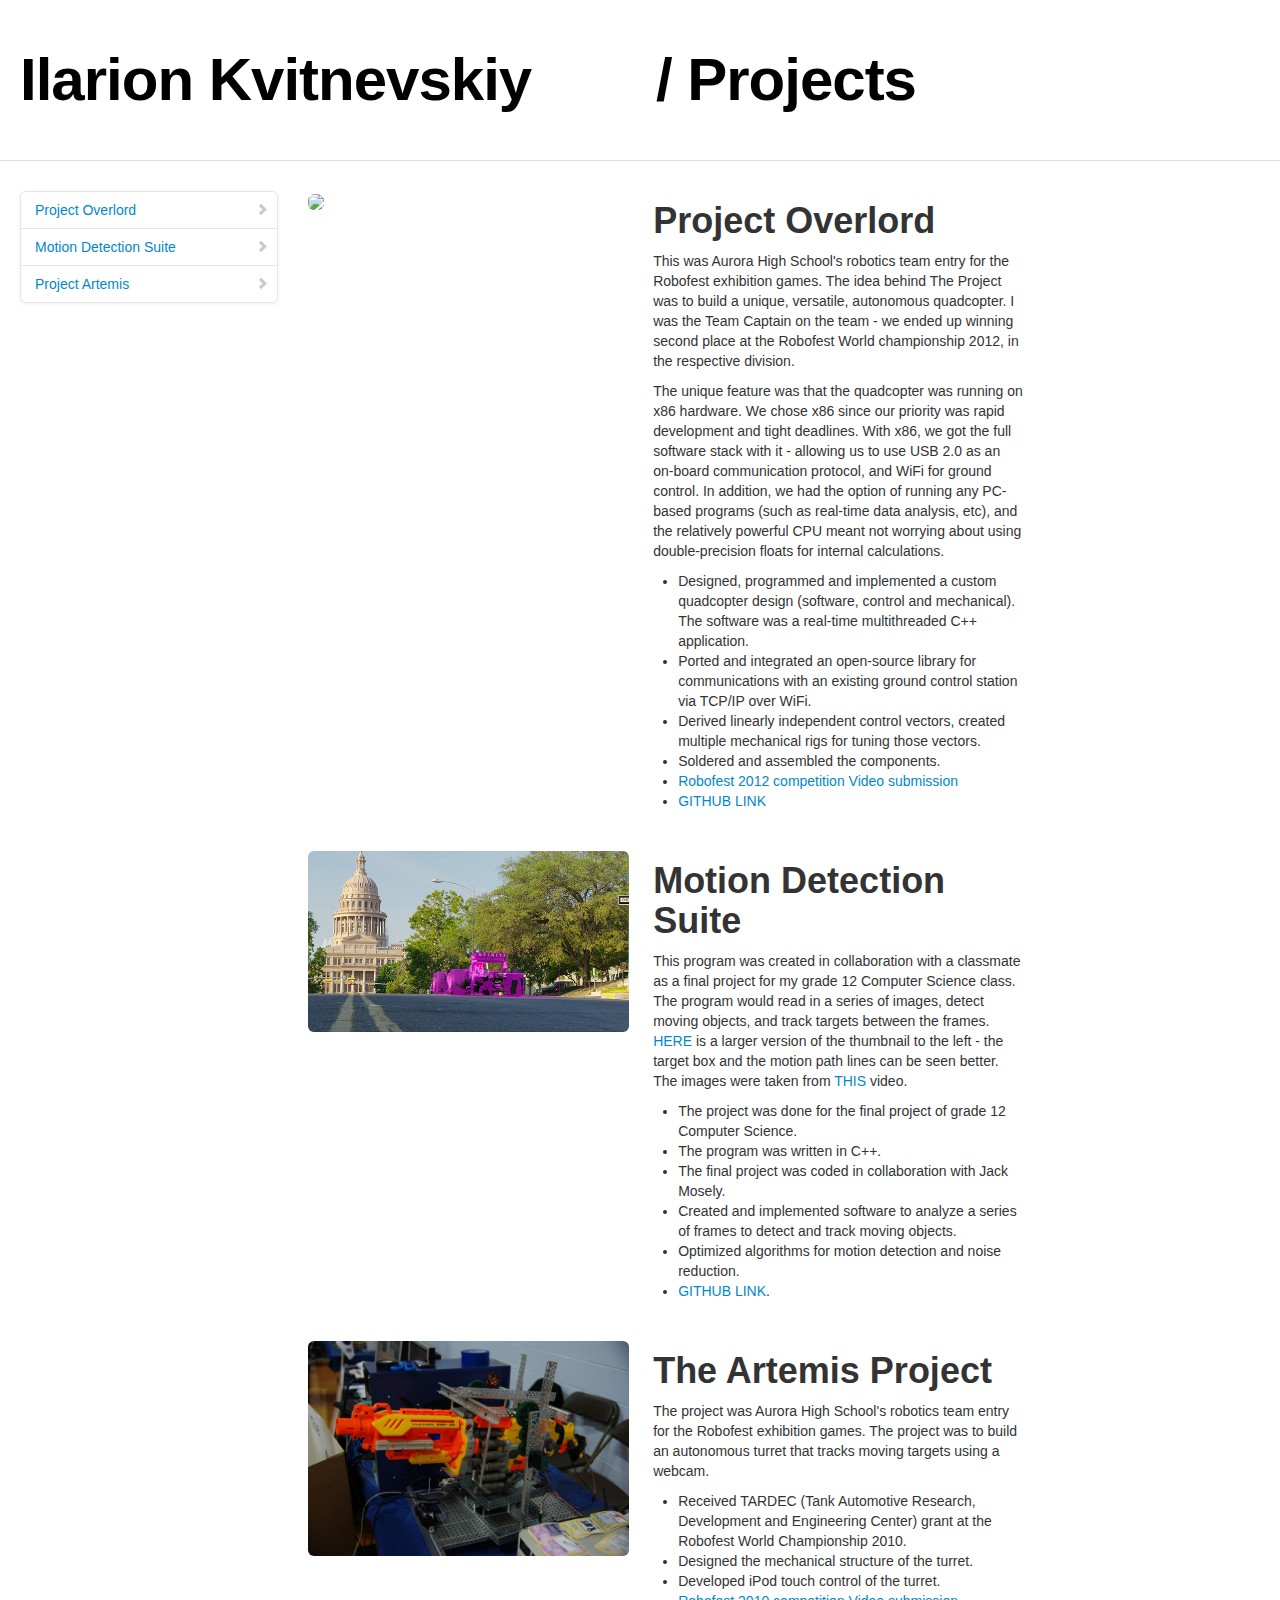
==== commit 83acfd67: "Updated image size" ====
--- a/bootstraptest.html
+++ b/bootstraptest.html
@@ -68,7 +68,7 @@
 					<section id="id_motiondetect">
 						<div class="span4">
 						<div class="row">
-							<img src="assets/img/image_m6_025.png" class="img-rounded">
+							<img src="assets/img/image_m6_033.png" class="img-rounded">
 							</div>
 						</div>
 						<div class="span5">
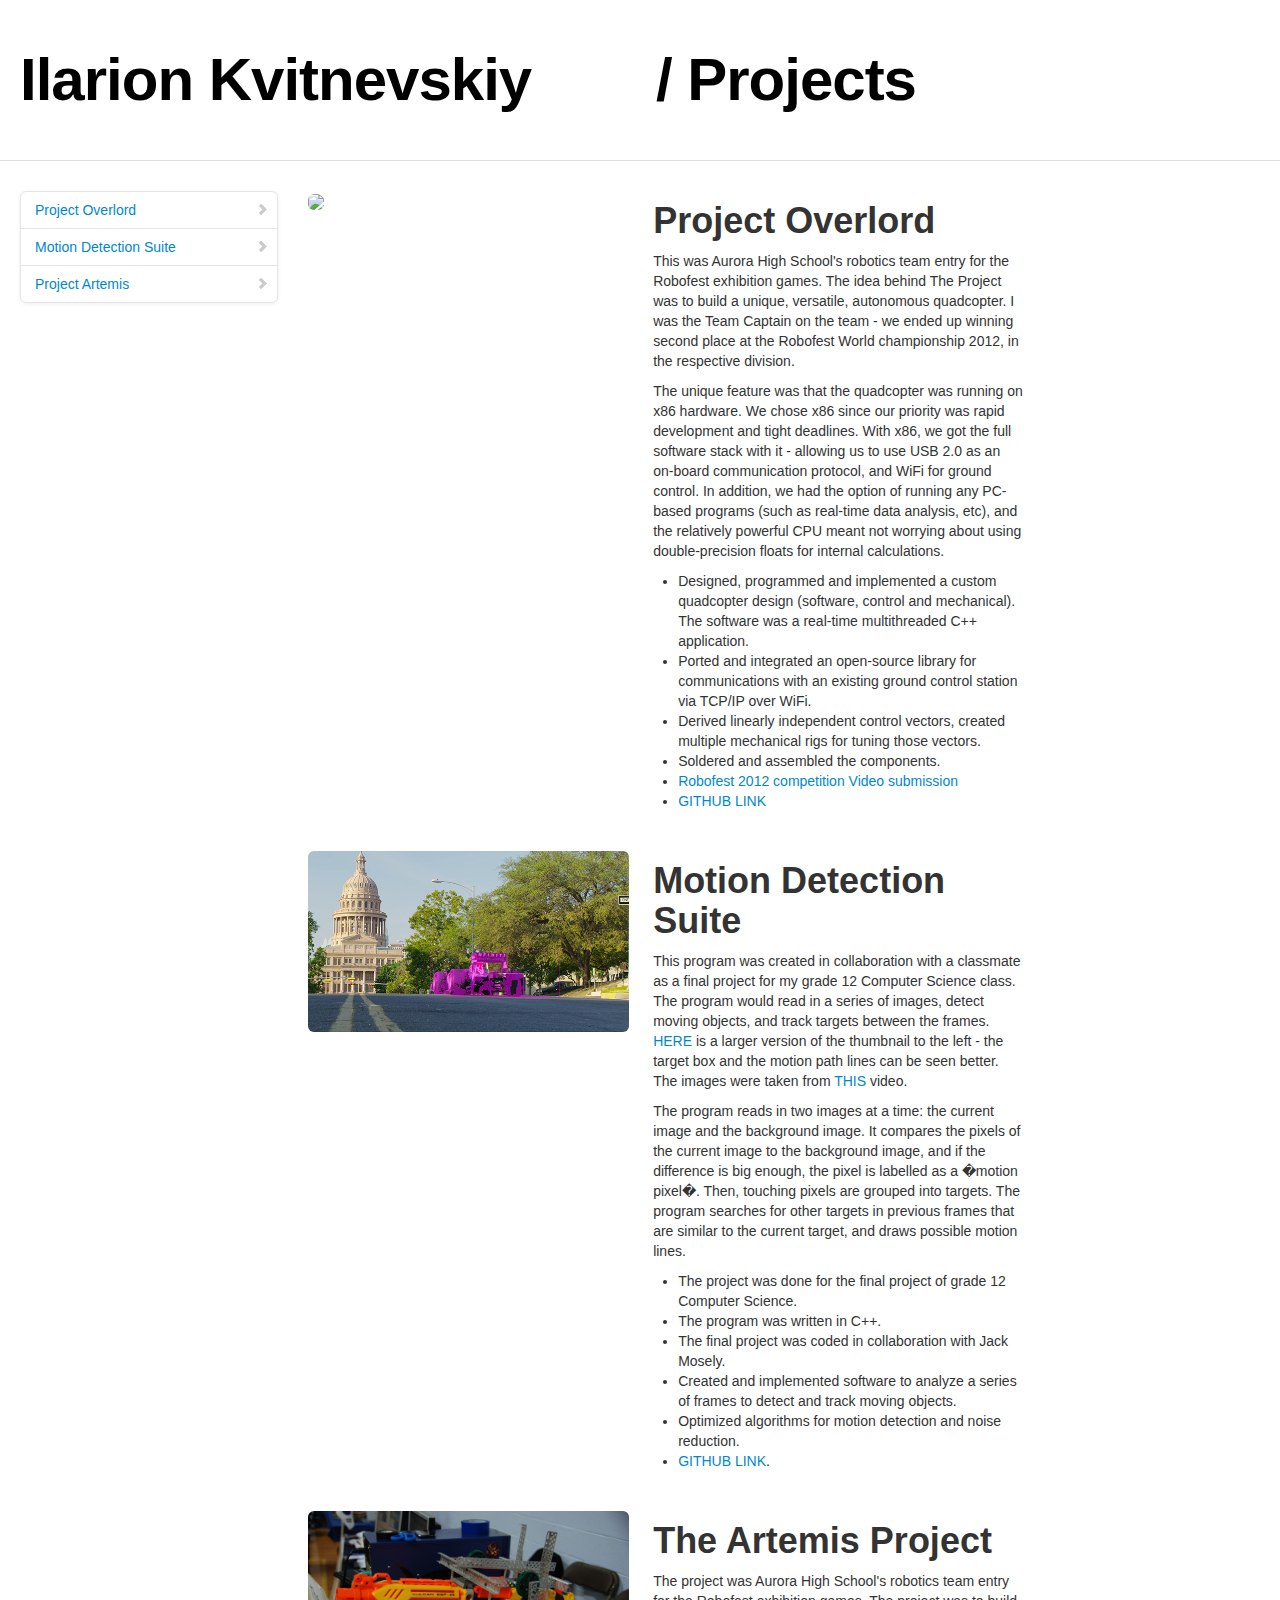
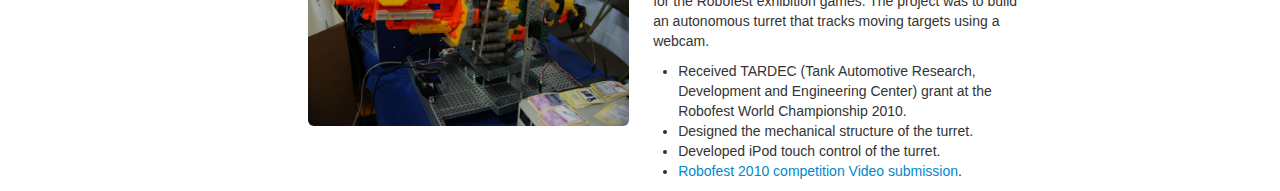
==== commit 7b91f387: "Added some content" ====
--- a/bootstraptest.html
+++ b/bootstraptest.html
@@ -74,7 +74,10 @@
 						<div class="span5">
 							<h1>Motion Detection Suite</h1>
 							<p>This program was created in collaboration with a classmate as a final project for my grade 12 Computer Science class. The program would read in a series of images, detect moving objects, and track targets between the frames. <a href="assets/img/image_m6.png">HERE</a> is a larger version of the thumbnail to the left - the target box and the motion path lines can be seen better. The images were taken from <a href="http://www.youtube.com/watch?v=0tEHQJn_hxo">THIS</a> video.</p>
-							<p><ul>
+							<p>
+							<p></p>
+							<p>The program reads in two images at a time: the current image and the background image. It compares the pixels of the current image to the background image, and if the difference is big enough, the pixel is labelled as a �motion pixel�. Then, touching pixels are grouped into targets. The program searches for other targets in previous frames that are similar to the current target, and draws possible motion lines.</p>
+							<ul>
 								<li>The project was done for the final project of grade 12 Computer Science.</li>
 								<li>The program was written in C++.</li>
 								<li>The final project was coded in collaboration with Jack Mosely.</li>
